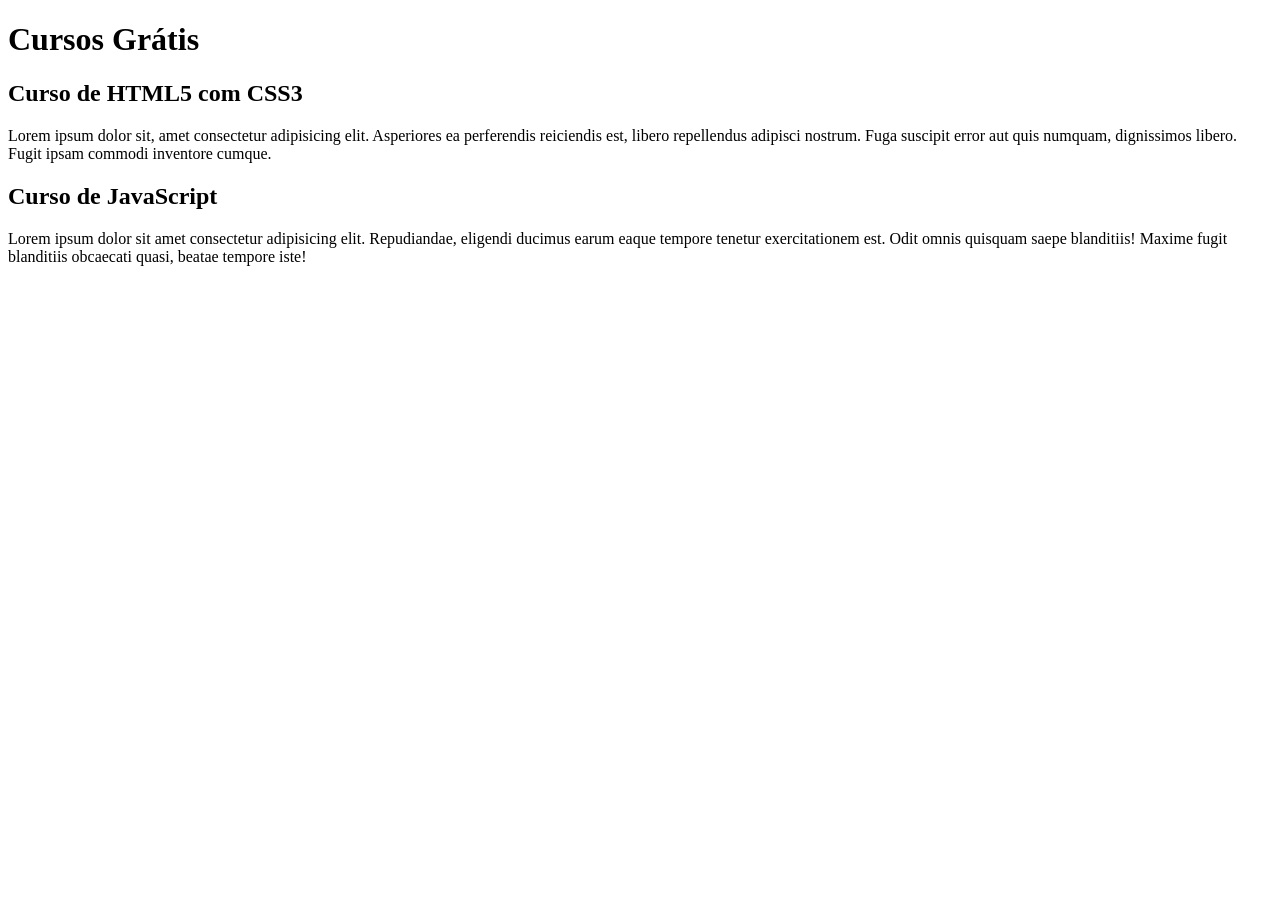
==== index.html @ 541efd2d "comecei a escrever conteúdo" ====
<!DOCTYPE html>
<html lang="pt-br">
<head>
    <meta charset="UTF-8">
    <meta name="viewport" content="width=device-width, initial-scale=1.0">
    <title>Título do site</title>
</head>
<body>
    <main>
        <header>
            <h1>Cursos Grátis</h1>
        </header>
        <article>
            <h2>Curso de HTML5 com CSS3</h2>
            <p>Lorem ipsum dolor sit, amet consectetur adipisicing elit. Asperiores ea perferendis reiciendis est, libero repellendus adipisci nostrum. Fuga suscipit error aut quis numquam, dignissimos libero. Fugit ipsam commodi inventore cumque.</p>
        </article>
        <article>
            <h2>Curso de JavaScript</h2>
            <p>Lorem ipsum dolor sit amet consectetur adipisicing elit. Repudiandae, eligendi ducimus earum eaque tempore tenetur exercitationem est. Odit omnis quisquam saepe blanditiis! Maxime fugit blanditiis obcaecati quasi, beatae tempore iste!</p>
        </article>
    </main>
</body>
</html>
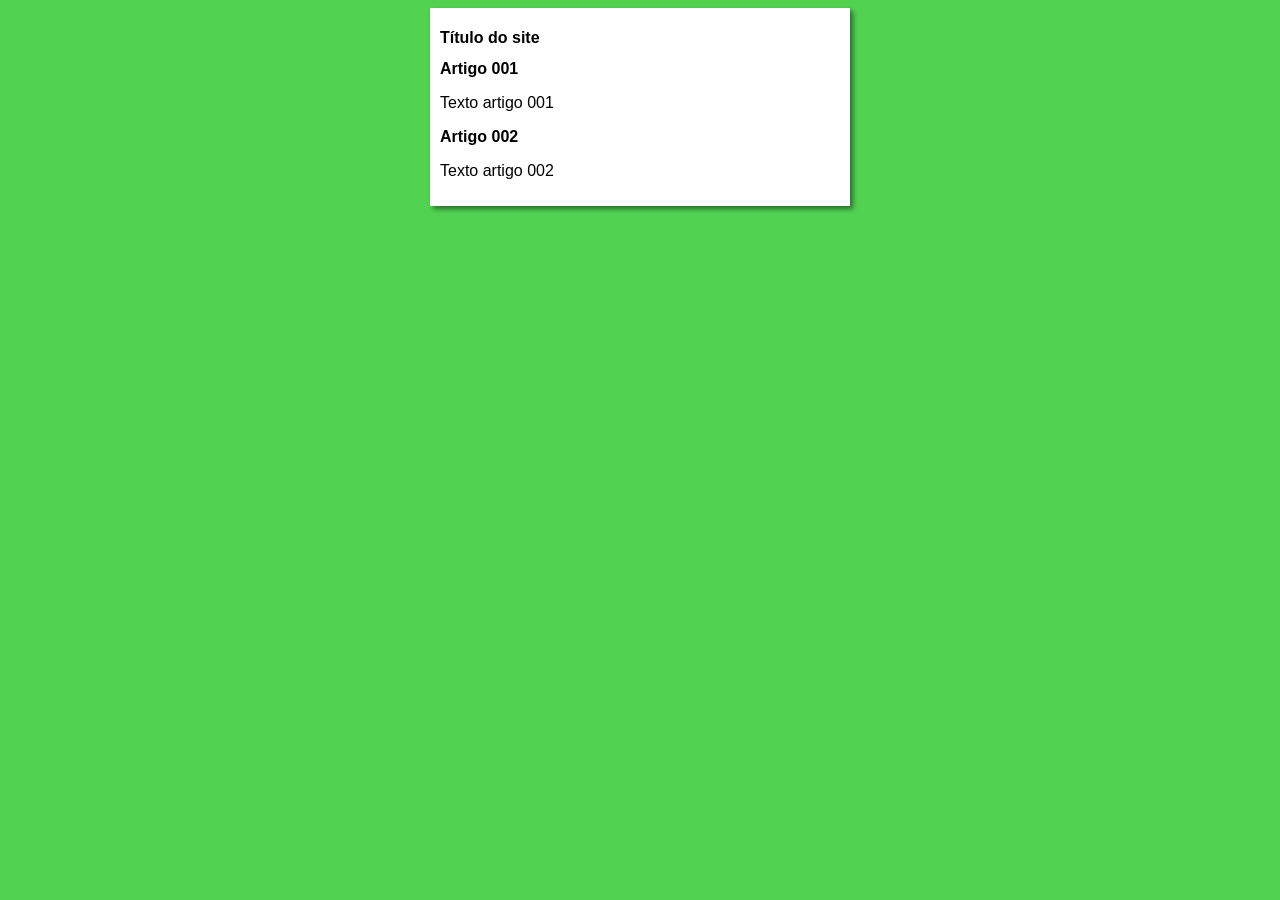
==== commit c72dbaa6: "iniciei o design" ====
--- a/index.html
+++ b/index.html
@@ -4,19 +4,20 @@
     <meta charset="UTF-8">
     <meta name="viewport" content="width=device-width, initial-scale=1.0">
     <title>Título do site</title>
+    <link rel="stylesheet" href="estilos/style.css">
 </head>
 <body>
     <main>
         <header>
-            <h1>Cursos Grátis</h1>
+            <h1>Título do site</h1>
         </header>
         <article>
-            <h2>Curso de HTML5 com CSS3</h2>
-            <p>Lorem ipsum dolor sit, amet consectetur adipisicing elit. Asperiores ea perferendis reiciendis est, libero repellendus adipisci nostrum. Fuga suscipit error aut quis numquam, dignissimos libero. Fugit ipsam commodi inventore cumque.</p>
+            <h2>Artigo 001</h2>
+            <p>Texto artigo 001</p>
         </article>
         <article>
-            <h2>Curso de JavaScript</h2>
-            <p>Lorem ipsum dolor sit amet consectetur adipisicing elit. Repudiandae, eligendi ducimus earum eaque tempore tenetur exercitationem est. Odit omnis quisquam saepe blanditiis! Maxime fugit blanditiis obcaecati quasi, beatae tempore iste!</p>
+            <h2>Artigo 002</h2>
+            <p>Texto artigo 002</p>
         </article>
     </main>
 </body>
--- a/estilos/style.css
+++ b/estilos/style.css
@@ -0,0 +1,17 @@
+*{
+    font-family: Arial, Helvetica, sans-serif;
+    font-size: 16px;
+}
+
+body {
+    background-color:rgb(81, 211, 81);
+
+}
+
+main {
+    background-color: white;
+    width: 400px;
+    margin: auto;
+    padding: 10px;
+    box-shadow: 3px 3px 5px rgba(0, 0, 0, 0.486);
+}
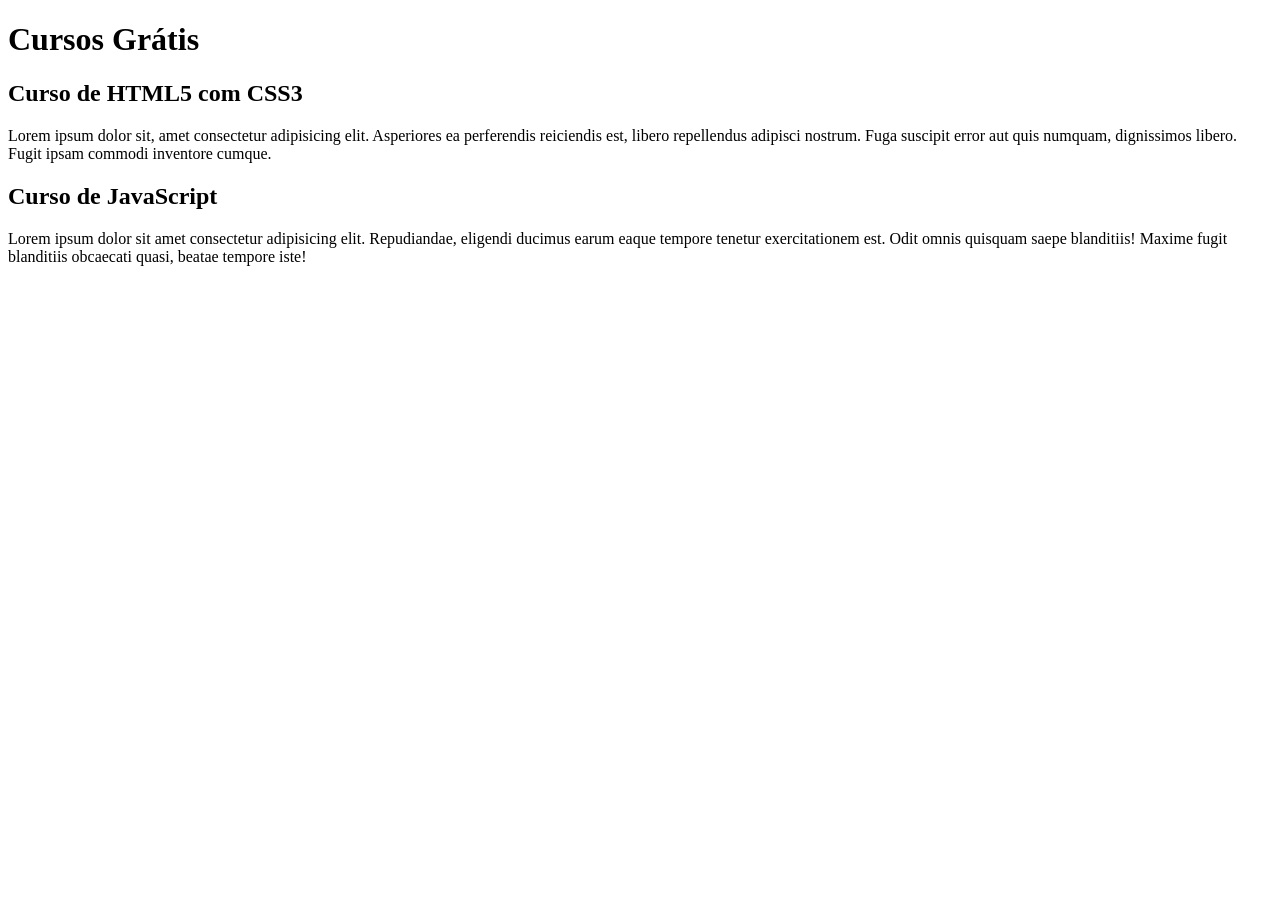
==== commit cfd2ef63: "Update index.html" ====
--- a/index.html
+++ b/index.html
@@ -3,21 +3,20 @@
 <head>
     <meta charset="UTF-8">
     <meta name="viewport" content="width=device-width, initial-scale=1.0">
-    <title>Título do site</title>
-    <link rel="stylesheet" href="estilos/style.css">
+    <title>Site CursoeVideo</title>
 </head>
 <body>
     <main>
         <header>
-            <h1>Título do site</h1>
+            <h1>Cursos Grátis</h1>
         </header>
         <article>
-            <h2>Artigo 001</h2>
-            <p>Texto artigo 001</p>
+            <h2>Curso de HTML5 com CSS3</h2>
+            <p>Lorem ipsum dolor sit, amet consectetur adipisicing elit. Asperiores ea perferendis reiciendis est, libero repellendus adipisci nostrum. Fuga suscipit error aut quis numquam, dignissimos libero. Fugit ipsam commodi inventore cumque.</p>
         </article>
         <article>
-            <h2>Artigo 002</h2>
-            <p>Texto artigo 002</p>
+            <h2>Curso de JavaScript</h2>
+            <p>Lorem ipsum dolor sit amet consectetur adipisicing elit. Repudiandae, eligendi ducimus earum eaque tempore tenetur exercitationem est. Odit omnis quisquam saepe blanditiis! Maxime fugit blanditiis obcaecati quasi, beatae tempore iste!</p>
         </article>
     </main>
 </body>
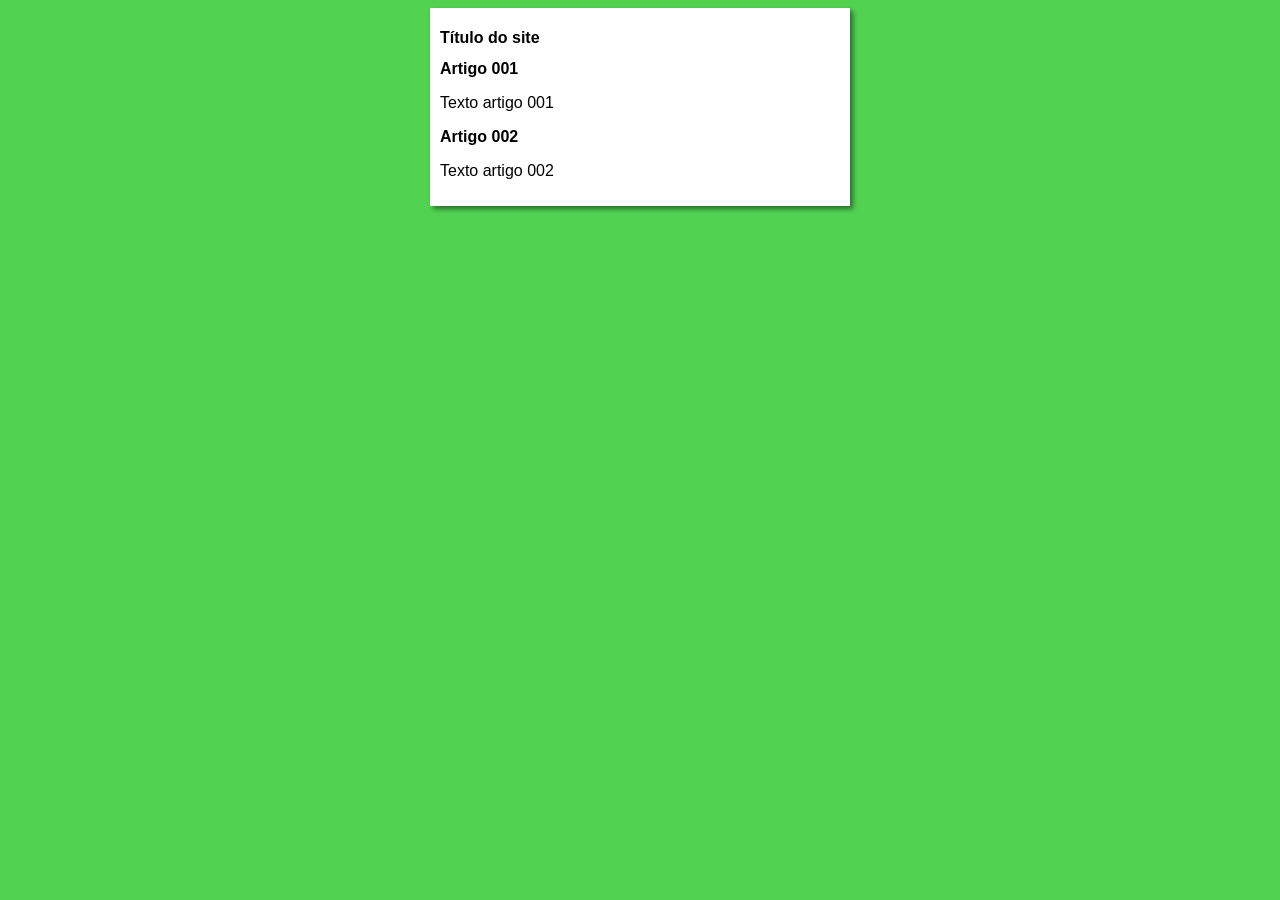
==== commit dc80161b: "Update index.html" ====
--- a/index.html
+++ b/index.html
@@ -3,20 +3,21 @@
 <head>
     <meta charset="UTF-8">
     <meta name="viewport" content="width=device-width, initial-scale=1.0">
-    <title>Site CursoeVideo</title>
+    <title>Curso em Vídeo</title>
+    <link rel="stylesheet" href="estilos/style.css">
 </head>
 <body>
     <main>
         <header>
-            <h1>Cursos Grátis</h1>
+            <h1>Título do site</h1>
         </header>
         <article>
-            <h2>Curso de HTML5 com CSS3</h2>
-            <p>Lorem ipsum dolor sit, amet consectetur adipisicing elit. Asperiores ea perferendis reiciendis est, libero repellendus adipisci nostrum. Fuga suscipit error aut quis numquam, dignissimos libero. Fugit ipsam commodi inventore cumque.</p>
+            <h2>Artigo 001</h2>
+            <p>Texto artigo 001</p>
         </article>
         <article>
-            <h2>Curso de JavaScript</h2>
-            <p>Lorem ipsum dolor sit amet consectetur adipisicing elit. Repudiandae, eligendi ducimus earum eaque tempore tenetur exercitationem est. Odit omnis quisquam saepe blanditiis! Maxime fugit blanditiis obcaecati quasi, beatae tempore iste!</p>
+            <h2>Artigo 002</h2>
+            <p>Texto artigo 002</p>
         </article>
     </main>
 </body>
--- a/estilos/style.css
+++ b/estilos/style.css
@@ -0,0 +1,17 @@
+*{
+    font-family: Arial, Helvetica, sans-serif;
+    font-size: 16px;
+}
+
+body {
+    background-color:rgb(81, 211, 81);
+
+}
+
+main {
+    background-color: white;
+    width: 400px;
+    margin: auto;
+    padding: 10px;
+    box-shadow: 3px 3px 5px rgba(0, 0, 0, 0.486);
+}
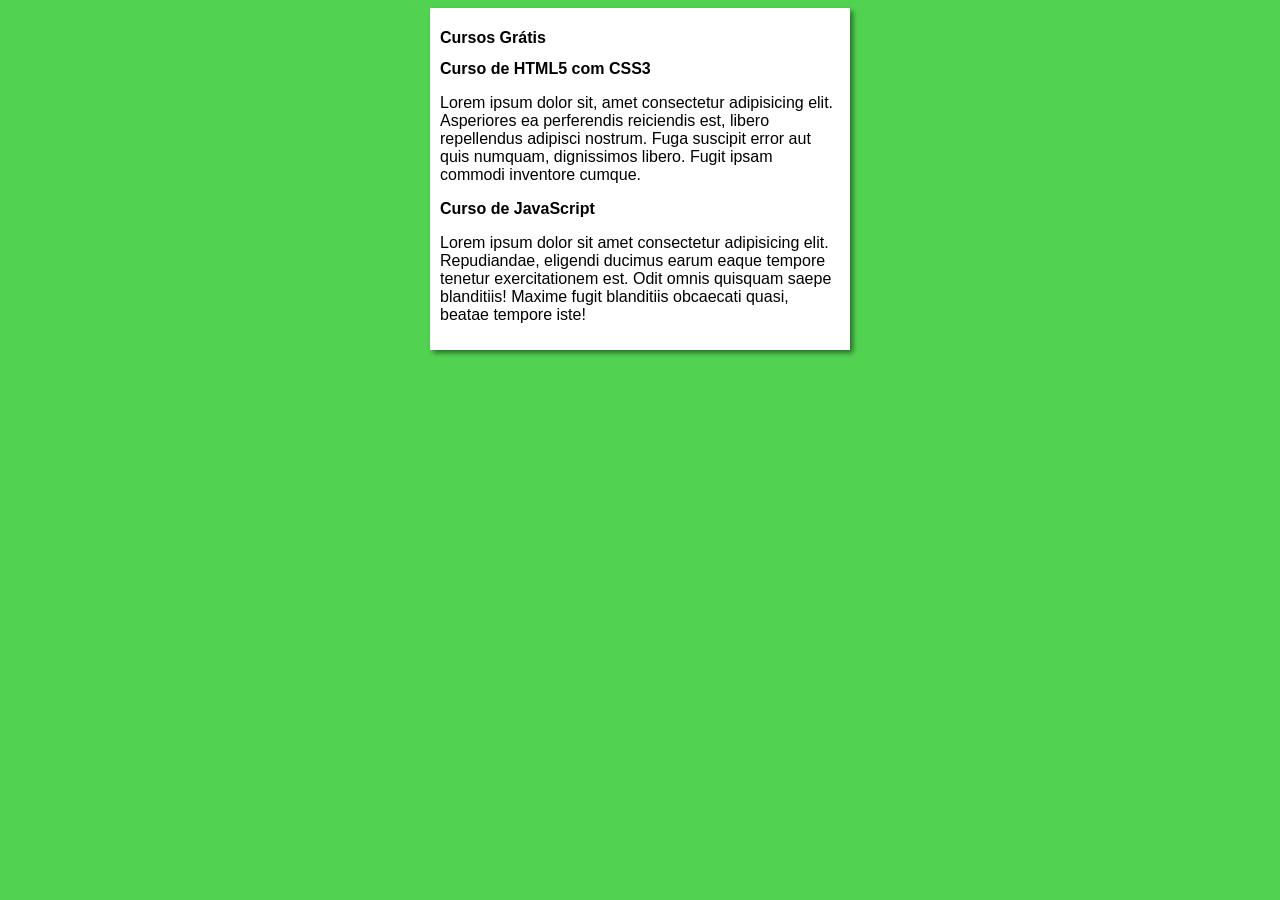
==== commit 822011ca: "Merge branch 'Design'" ====
--- a/index.html
+++ b/index.html
@@ -9,15 +9,15 @@
 <body>
     <main>
         <header>
-            <h1>Título do site</h1>
+            <h1>Cursos Grátis</h1>
         </header>
         <article>
-            <h2>Artigo 001</h2>
-            <p>Texto artigo 001</p>
+            <h2>Curso de HTML5 com CSS3</h2>
+            <p>Lorem ipsum dolor sit, amet consectetur adipisicing elit. Asperiores ea perferendis reiciendis est, libero repellendus adipisci nostrum. Fuga suscipit error aut quis numquam, dignissimos libero. Fugit ipsam commodi inventore cumque.</p>
         </article>
         <article>
-            <h2>Artigo 002</h2>
-            <p>Texto artigo 002</p>
+            <h2>Curso de JavaScript</h2>
+            <p>Lorem ipsum dolor sit amet consectetur adipisicing elit. Repudiandae, eligendi ducimus earum eaque tempore tenetur exercitationem est. Odit omnis quisquam saepe blanditiis! Maxime fugit blanditiis obcaecati quasi, beatae tempore iste!</p>
         </article>
     </main>
 </body>
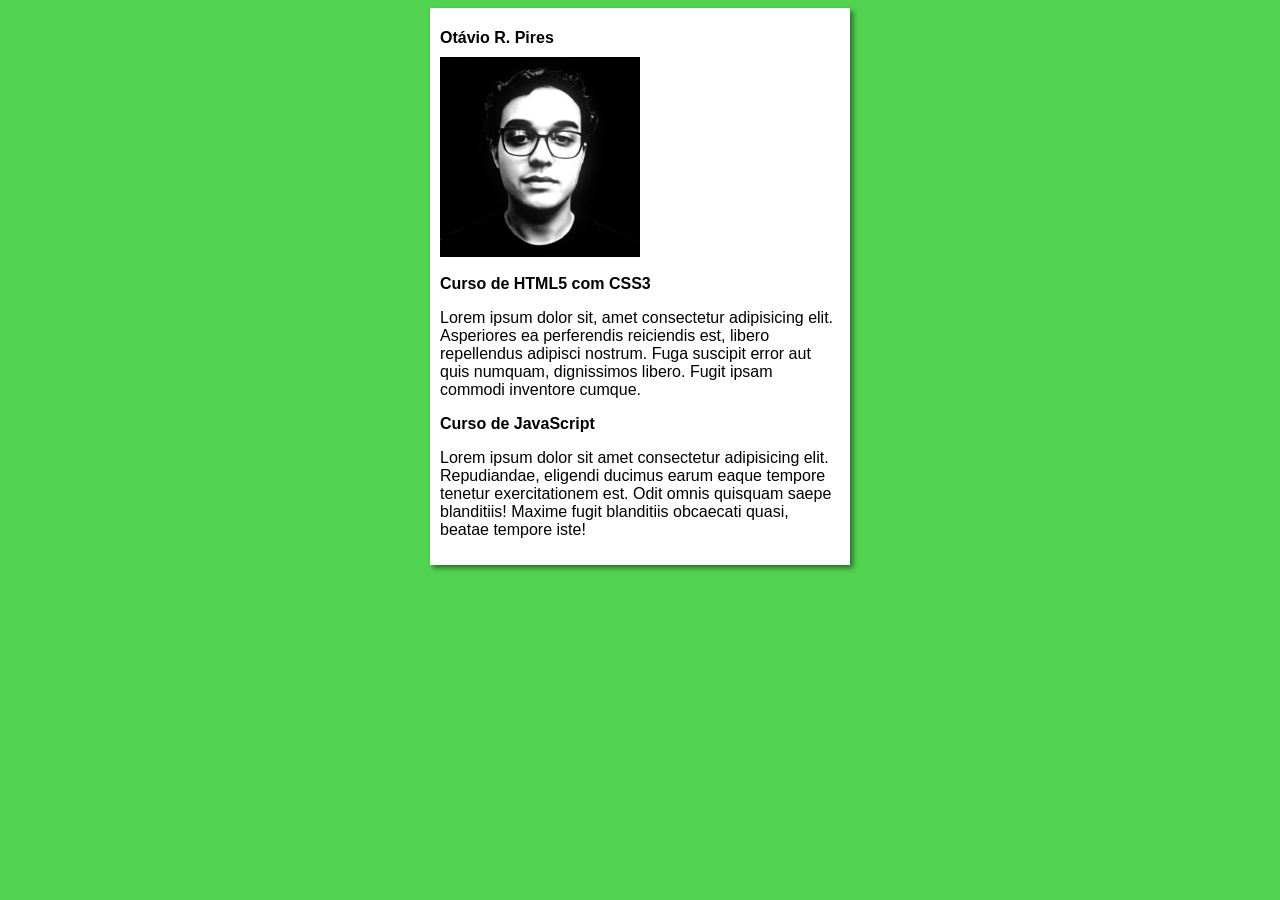
==== commit 45321f99: "update imagens" ====
--- a/index.html
+++ b/index.html
@@ -9,7 +9,8 @@
 <body>
     <main>
         <header>
-            <h1>Cursos Grátis</h1>
+            <h1>Otávio R. Pires</h1>
+            <img src="Imagens/foto-perfil.png" alt="Otávio R. Pires">
         </header>
         <article>
             <h2>Curso de HTML5 com CSS3</h2>
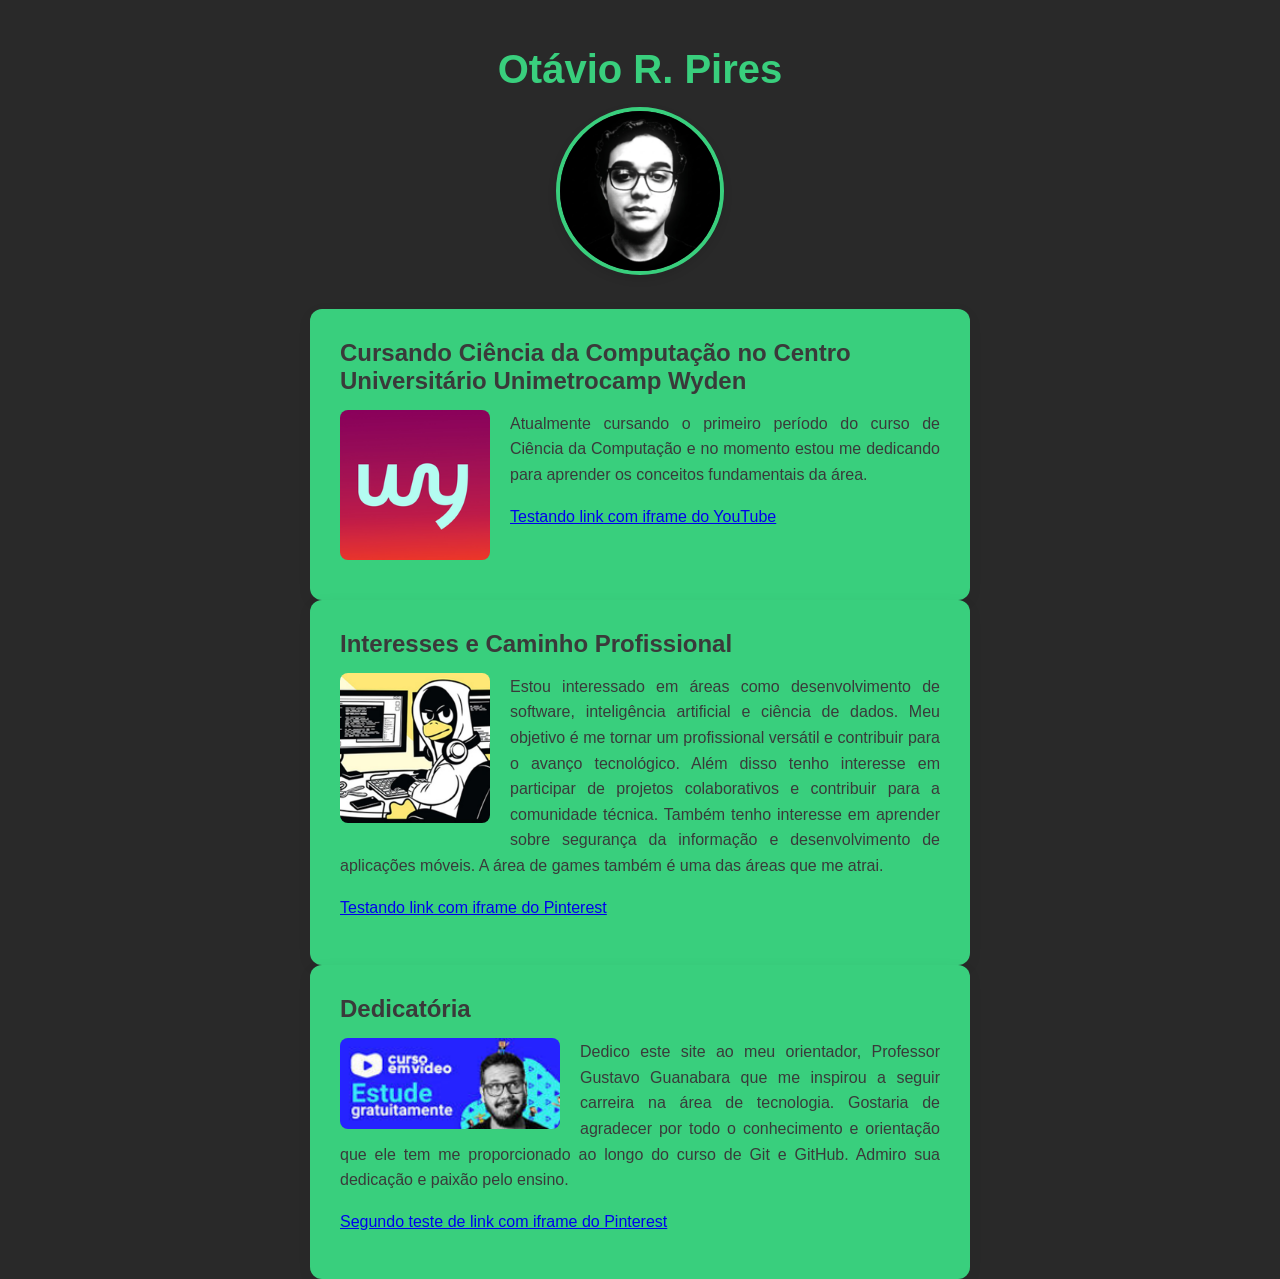
==== commit d1b75153: "Criei o site" ====
--- a/index.html
+++ b/index.html
@@ -13,12 +13,22 @@
             <img src="Imagens/foto-perfil.png" alt="Otávio R. Pires">
         </header>
         <article>
-            <h2>Curso de HTML5 com CSS3</h2>
-            <p>Lorem ipsum dolor sit, amet consectetur adipisicing elit. Asperiores ea perferendis reiciendis est, libero repellendus adipisci nostrum. Fuga suscipit error aut quis numquam, dignissimos libero. Fugit ipsam commodi inventore cumque.</p>
+            <h2>Cursando Ciência da Computação no Centro Universitário Unimetrocamp Wyden</h2>
+            <img class="lado" src="Imagens/logo-faculdade.png" alt="Logo da Faculdade">
+            <p>Atualmente cursando o primeiro período do curso de Ciência da Computação e no momento estou me dedicando para aprender os conceitos fundamentais da área.</p>
+            <p><a href="redirecionamento-link.html">Testando link com iframe do YouTube</a></p>
         </article>
         <article>
-            <h2>Curso de JavaScript</h2>
-            <p>Lorem ipsum dolor sit amet consectetur adipisicing elit. Repudiandae, eligendi ducimus earum eaque tempore tenetur exercitationem est. Odit omnis quisquam saepe blanditiis! Maxime fugit blanditiis obcaecati quasi, beatae tempore iste!</p>
+            <h2>Interesses e Caminho Profissional</h2>
+            <img class="lado" src="Imagens/representar-estudante.png" alt="Representação lúdica de um estudante">
+            <p>Estou interessado em áreas como desenvolvimento de software, inteligência artificial e ciência de dados. Meu objetivo é me tornar um profissional versátil e contribuir para o avanço tecnológico. Além disso tenho interesse em participar de projetos colaborativos e contribuir para a comunidade técnica. Também tenho interesse em aprender sobre segurança da informação e desenvolvimento de aplicações móveis. A área de games também é uma das áreas que me atrai.</p>
+            <p><a href="segundo-redirecionamento.html">Testando link com iframe do Pinterest</a></p>
+        </article>
+        <article>
+            <h2>Dedicatória</h2>
+            <img class="lado maior" src="Imagens/dedicatória-prof.-gustavo-guanabara.png" alt="Professor Gustavo Guanabara">
+            <p>Dedico este site ao meu orientador, Professor Gustavo Guanabara que me inspirou a seguir carreira na área de tecnologia. Gostaria de agradecer por todo o conhecimento e orientação que ele tem me proporcionado ao longo do curso de Git e GitHub. Admiro sua dedicação e paixão pelo ensino.</p>
+            <p><a href="terceiro-redirecionamento.html">Segundo teste de link com iframe do Pinterest</a></p>
         </article>
     </main>
 </body>
--- a/estilos/style.css
+++ b/estilos/style.css
@@ -1,17 +1,102 @@
-*{
-    font-family: Arial, Helvetica, sans-serif;
-    font-size: 16px;
+body {
+    display: flex;           /* Ativa o Flexbox para alinhar o conteúdo principal */
+    flex-direction: column;  /* CORRIGIDO: Coloca os artigos um embaixo do outro */
+    align-items: center;     /* Centraliza todos os artigos na tela */
+    min-height: 100vh;       /* Ocupa a altura total da janela */
+    margin: 0;
+    gap: 30px;               /* Espaçamento uniforme entre os artigos */
+    
+    /* MELHORIA: Fundo cinza bem suave e sofisticado */
+    background-color: #292929; 
+    font-family: sans-serif;
 }
 
-body {
-    background-color:rgb(81, 211, 81);
+/* --- ALINHAMENTO DAS IMAGENS LATERAIS --- */
 
+.lado {
+    float: left;             /* Faz o texto "fluir" ao redor da imagem */
+    width: 150px;            /* Define um tamanho fixo e controlado */
+    height: auto;            /* Mantém a proporção original */
+    margin-right: 20px;      /* Espaço entre a imagem e o texto que a contorna */
+    margin-bottom: 10px;     /* Espaço abaixo da imagem */
+    border-radius: 8px;      /* Bordas suaves */
 }
 
+/* Exceção para a imagem que você chamou de "maior" no HTML */
+.lado.maior {
+    width: 220px;            /* Um pouco maior que as outras */
+}
+
+iframe {
+    max-width: 100%; /* O vídeo nunca será maior que a tela do celular */
+    border-radius: 12px;
+    box-shadow: 0px 4px 10px rgba(0, 0, 0, 0.1); /* Uma sombra suave para dar profundidade */
+    text-align: center;
+}
+
+/* 1. O Container Principal (O "Cartão") */
+article {
+    background-color: rgb(57, 207, 125);
+    padding: 30px;
+    border-radius: 12px;
+    box-shadow: 0px 4px 15px rgba(0, 0, 0, 0.05); /* Sombra bem suave */
+    max-width: 600px; /* Limita a largura para a leitura não cansar os olhos */
+    width: 90%; /* Garante que caiba na tela do celular */
+}
+
+/* 2. O Título dentro do artigo */
+article h2 {
+    color: #3a3a3a; /* Um tom de azul bem escuro, mais sofisticado que o preto puro */
+    margin-top: 0;
+    margin-bottom: 15px;
+}
+
+/* 3. Os Parágrafos dentro do artigo */
+article p {
+    color: #3a3a3a; /* Cinza escuro para contraste confortável */
+    line-height: 1.6; /* O grande segredo: aumenta o espaço entre as linhas! */
+    margin-bottom: 15px;
+    text-align: justify; /* Alinha o texto nos dois lados, como em um livro */
+}
+
+/* Organiza o conteúdo principal no centro da tela */
 main {
-    background-color: white;
-    width: 400px;
-    margin: auto;
-    padding: 10px;
-    box-shadow: 3px 3px 5px rgba(0, 0, 0, 0.486);
-}+    display: flex;
+    flex-direction: column;
+    align-items: center;
+    width: 100%;
+}
+
+/* Centraliza os textos do cabeçalho */
+header {
+    text-align: center; 
+    margin-top: 20px;
+    margin-bottom: 30px;
+}
+
+/* Deixa o seu nome maior e mais sofisticado */
+header h1 {
+    color: rgb(57, 207, 125);
+    font-size: 2.5rem; 
+    margin-bottom: 15px;
+}
+
+/* Transforma a foto de perfil em um círculo elegante */
+header img {
+    width: 160px;
+    height: 160px;
+    border-radius: 50%; /* O grande truque para fotos redondas! */
+    object-fit: cover;  /* Evita que a foto fique esticada ou esmagada */
+    border: 4px solid rgb(57, 207, 125); /* Uma borda roxa para destacar */
+    box-shadow: 0px 4px 10px rgba(0, 0, 0, 0.1);
+}
+
+.voltar {
+    float: left;             /* Faz o texto "fluir" ao redor da imagem */
+    width: 85px;            /* Define um tamanho fixo e controlado */
+    height: auto;            /* Mantém a proporção original */
+    margin-right: 20px;      /* Espaço entre a imagem e o texto que a contorna */
+    margin-bottom: 10px;     /* Espaço abaixo da imagem */
+    border-radius: 50%;     /* O grande truque para fotos redondas! */
+    box-shadow: 0px 4px 10px rgba(0, 0, 0, 0.1);
+}
